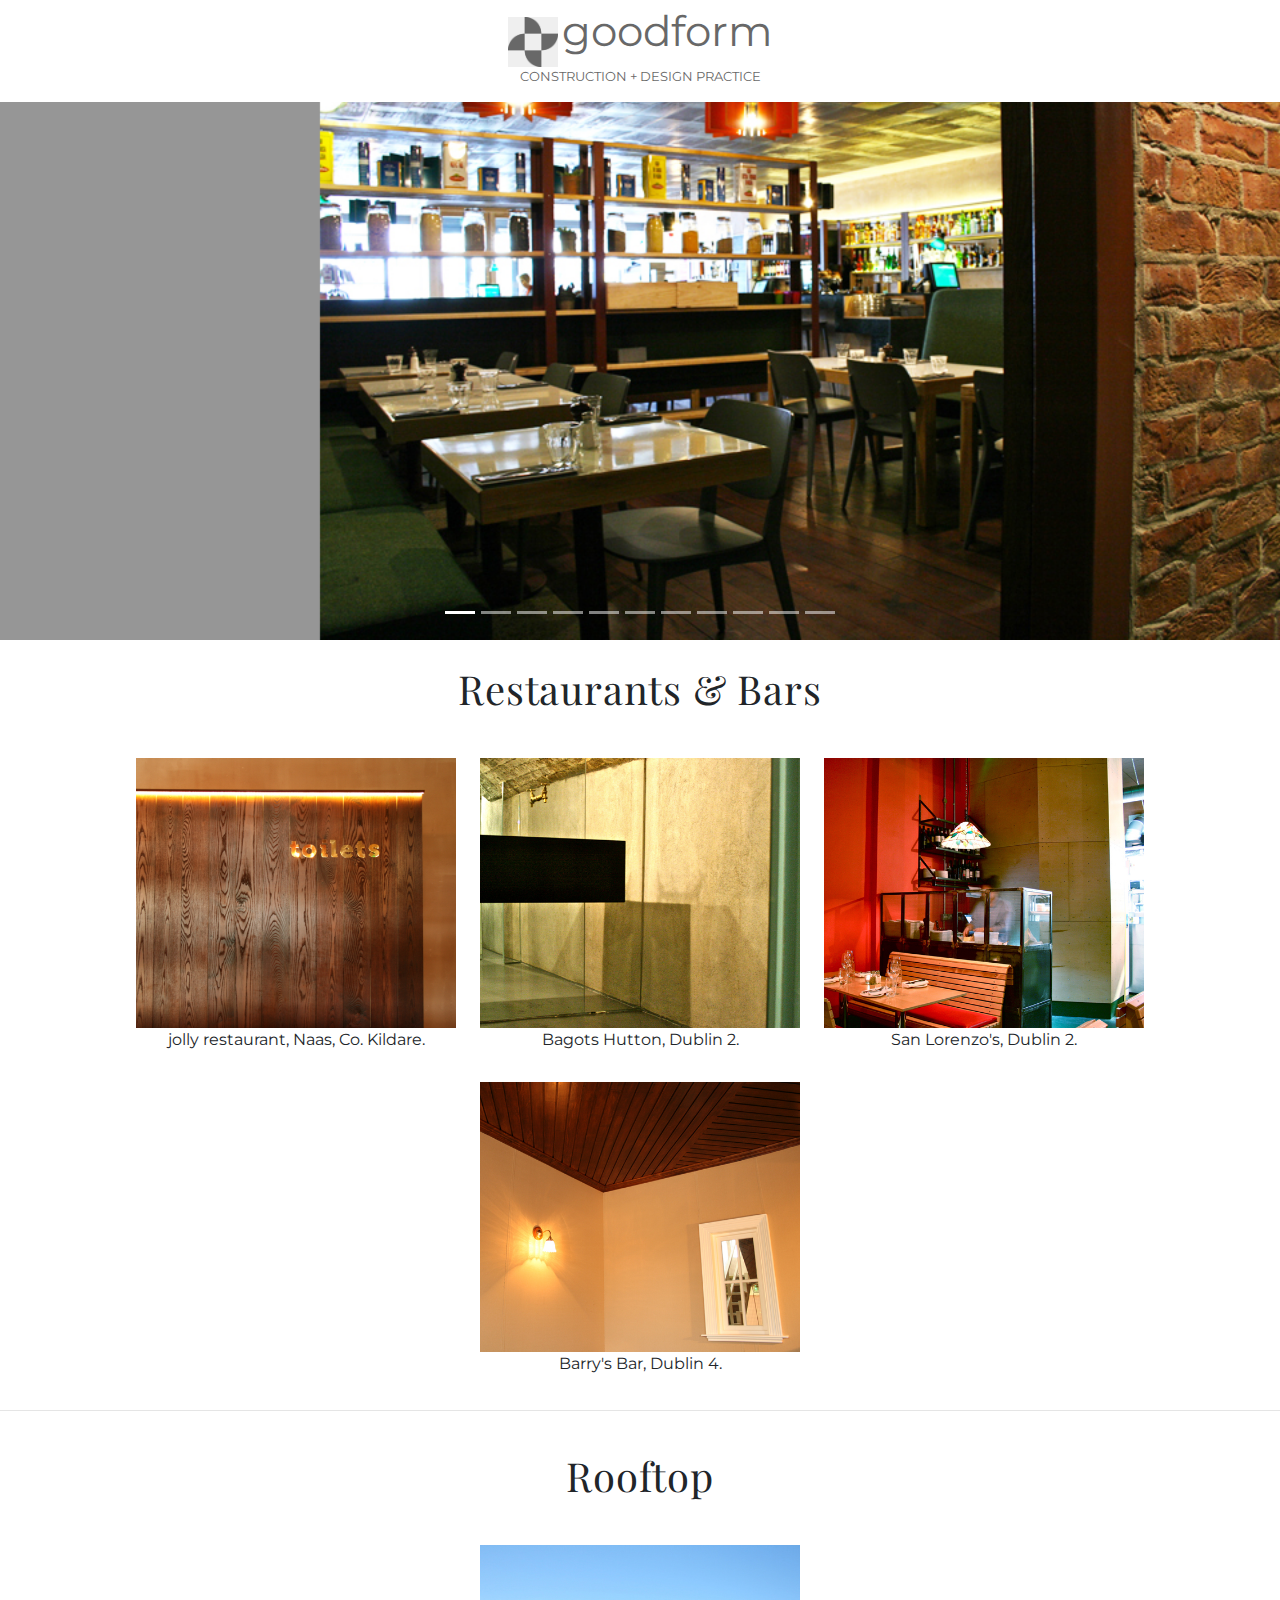
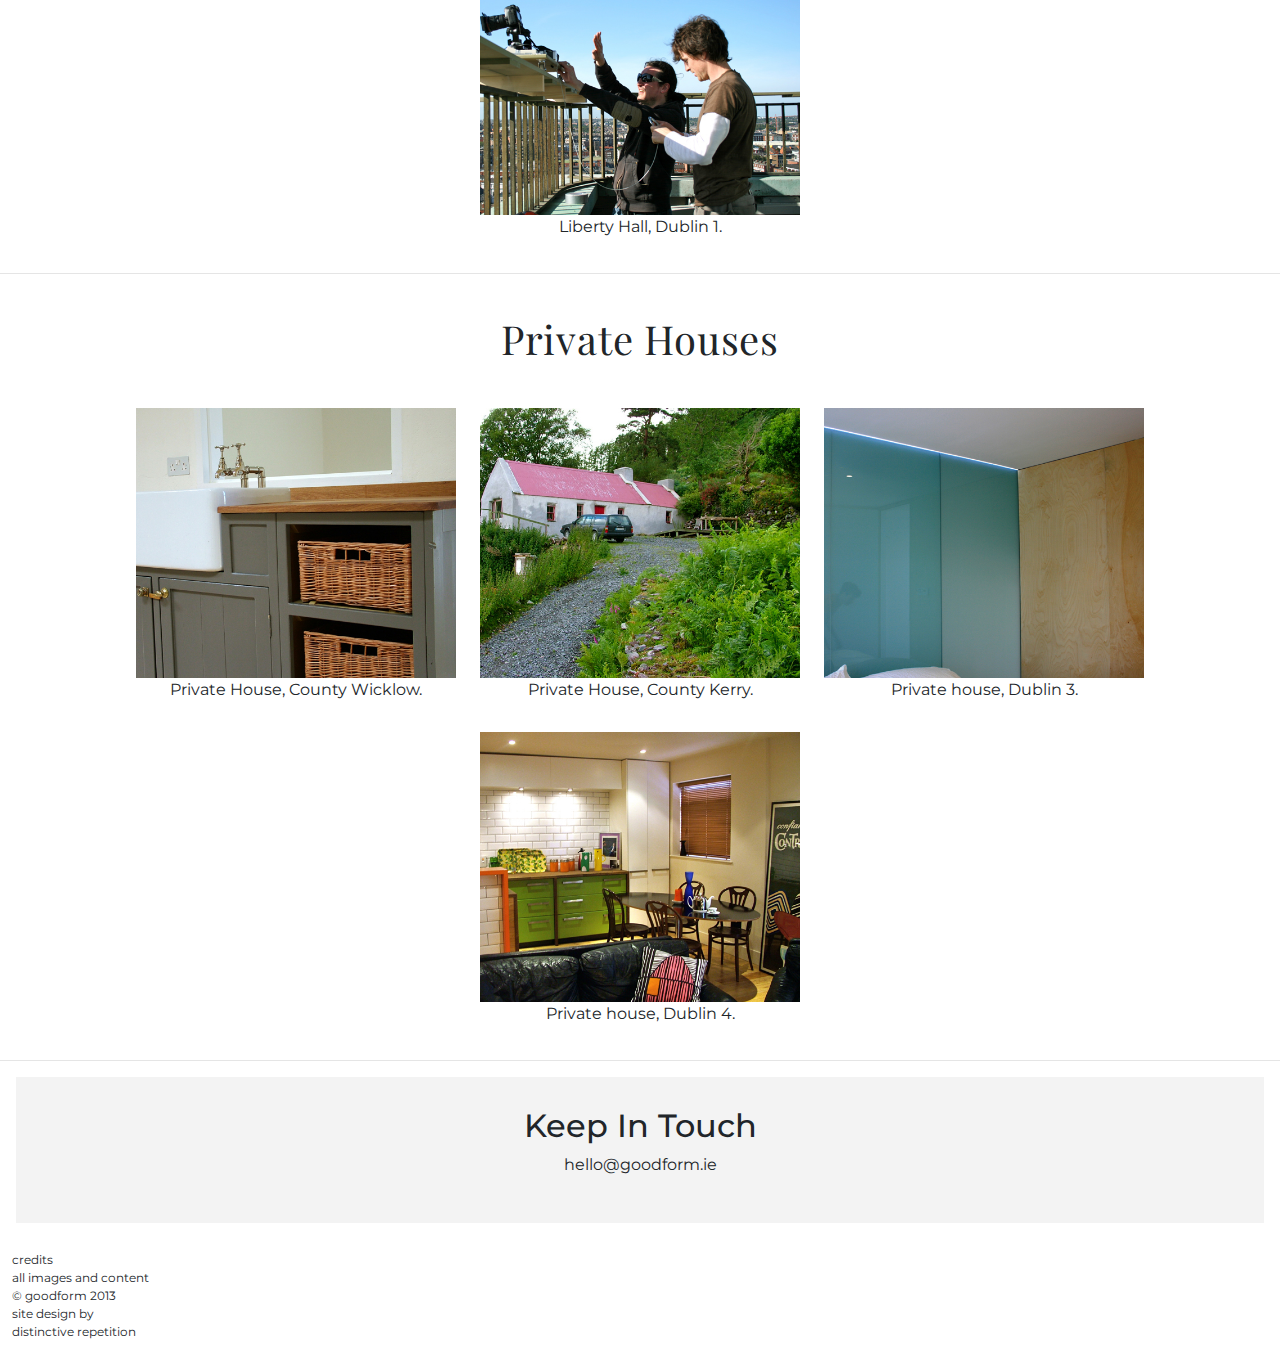
==== index.html @ 1e3d84e3 "first commit" ====
<!DOCTYPE html>
<html lang="en">
<head>
    <meta charset="UTF-8">
    <meta name="viewport" content="width=device-width, initial-scale=1.0">
    <title>GoodForm</title>
    <link rel="stylesheet" href="./css/main.css">
    <link rel="stylesheet" href="https://cdn.jsdelivr.net/npm/bootstrap@4.0.0/dist/css/bootstrap.min.css" integrity="sha384-Gn5384xqQ1aoWXA+058RXPxPg6fy4IWvTNh0E263XmFcJlSAwiGgFAW/dAiS6JXm" crossorigin="anonymous">
    <link rel="preconnect" href="https://fonts.googleapis.com">
<link rel="preconnect" href="https://fonts.gstatic.com" crossorigin>
<link href="https://fonts.googleapis.com/css2?family=Playfair+Display:ital,wght@0,400..900;1,400..900&display=swap" rel="stylesheet">
<link rel="preconnect" href="https://fonts.googleapis.com">
<link rel="preconnect" href="https://fonts.gstatic.com" crossorigin>
<link href="https://fonts.googleapis.com/css2?family=Montserrat:ital,wght@0,100..900;1,100..900&family=Playfair+Display:ital,wght@0,400..900;1,400..900&display=swap" rel="stylesheet">
</head>
<body>
    <section class="head-section">
        <div id="menu" class="menu">
            <div>
                <img class="menu-logo" src="assets/logo.jpeg" alt="">
                <span class="title">goodform</span>
                <p class="subtitle">construction + design practice</p>
            </div>
        </div>

        <div id="carousel-component" class="carousel-component">
            <div id="carouselExampleIndicators" class="carousel slide" data-ride="carousel">
                <ol class="carousel-indicators">
                  <li data-target="#carouselExampleIndicators" data-slide-to="0" class="active"></li>
                  <li data-target="#carouselExampleIndicators" data-slide-to="1"></li>
                  <li data-target="#carouselExampleIndicators" data-slide-to="2"></li>
                  <li data-target="#carouselExampleIndicators" data-slide-to="3"></li>
                  <li data-target="#carouselExampleIndicators" data-slide-to="4"></li>
                  <li data-target="#carouselExampleIndicators" data-slide-to="5"></li>
                  <li data-target="#carouselExampleIndicators" data-slide-to="6"></li>
                  <li data-target="#carouselExampleIndicators" data-slide-to="7"></li>
                  <li data-target="#carouselExampleIndicators" data-slide-to="8"></li>
                  <li data-target="#carouselExampleIndicators" data-slide-to="9"></li>
                  <li data-target="#carouselExampleIndicators" data-slide-to="10"></li>
                </ol>
                <div class="carousel-inner">
                  <div class="carousel-item active" >
                    <img class="d-block w-100" src="./assets/slide1.jpeg" alt="First slide">
                  </div>
                  <div class="carousel-item">
                    <img class="d-block w-100" src="./assets/slide2.jpeg" alt="Second slide">
                  </div>
                  <div class="carousel-item">
                    <img class="d-block w-100" src="./assets/slide3.jpeg" alt="Third slide">
                  </div>
                  <div class="carousel-item">
                    <img class="d-block w-100" src="./assets/slide4.jpeg" alt="Third slide">
                  </div>
                  <div class="carousel-item">
                    <img class="d-block w-100" src="./assets/slide5.jpeg" alt="Third slide">
                  </div>
                  <div class="carousel-item">
                    <img class="d-block w-100" src="./assets/slide6.jpeg" alt="Third slide">
                  </div>
                  <div class="carousel-item">
                    <img class="d-block w-100" src="./assets/slide7.jpeg" alt="Third slide">
                  </div>
                  <div class="carousel-item">
                    <img class="d-block w-100" src="./assets/slide8.jpeg" alt="Third slide">
                  </div>
                  <div class="carousel-item">
                    <img class="d-block w-100" src="./assets/slide9.jpeg" alt="Third slide">
                  </div>
                  <div class="carousel-item">
                    <img class="d-block w-100" src="./assets/slide10.jpeg" alt="Third slide">
                  </div>
                </div>
              </div>
        </div>
    </section>

    <section class="portfolio">
        <div class="portfolio-section">
            <h1 class="sub-section-title">Restaurants & Bars</h1>
            <div class="portfolio-works">
                <div class="portfolio-card" onclick="goToPage('jolly-rest')">
                    <div
                        class="portfolio-image"
                        style="background-image: url(assets/jolly-1.jpeg);"
                        >
                    </div>
                    <p class="portfolio-name"> jolly restaurant, Naas, Co. Kildare.</p>
                </div>

                <div class="portfolio-card" onclick="goToPage('jolly-rest')">
                    <div
                        class="portfolio-image"
                        style="background-image: url(assets/slide5.jpeg);"
                        >
                    </div>
                    <p class="portfolio-name">Bagots Hutton, Dublin 2.</p>
                </div>
                <div class="portfolio-card" onclick="goToPage('jolly-rest')">
                    <div
                        class="portfolio-image"
                        style="background-image: url(assets/slide7.jpeg);"
                        >
                    </div>
                    <p class="portfolio-name"> San Lorenzo's, Dublin 2.</p>
                </div>
                <div class="portfolio-card" onclick="goToPage('jolly-rest')">
                    <div
                        class="portfolio-image"
                        style="background-image: url(assets/slide9.jpeg);"
                        >
                    </div>
                    <p class="portfolio-name"> Barry's Bar, Dublin 4.</p>
                </div>
            </div>
            <hr>
        </div>

        <div class="portfolio-section">
            <h1 class="sub-section-title">Rooftop</h1>
            <div class="portfolio-works">
                <div class="portfolio-card" onclick="goToPage('jolly-rest')">
                    <div
                        class="portfolio-image"
                        style="background-image: url(assets/slide2.jpeg);"
                        >
                    </div>
                    <p class="portfolio-name">Liberty Hall, Dublin 1.</p>
                </div>
            </div>
            <hr>
        </div>

        <div class="portfolio-section">
            <h1 class="sub-section-title">Private Houses</h1>
            <div class="portfolio-works">
                <div class="portfolio-card" onclick="goToPage('jolly-rest')">
                    <div
                        class="portfolio-image"
                        style="background-image: url(assets/slide3.jpeg);"
                        >
                    </div>
                    <p class="portfolio-name">Private House, County Wicklow.</p>
                </div>
                <div class="portfolio-card" onclick="goToPage('jolly-rest')">
                    <div
                        class="portfolio-image"
                        style="background-image: url(assets/slide4.jpeg);"
                        >
                    </div>
                    <p class="portfolio-name">Private House, County Kerry.</p>
                </div>
                <div class="portfolio-card" onclick="goToPage('jolly-rest')">
                    <div
                        class="portfolio-image"
                        style="background-image: url(assets/slide6.jpeg);"
                        >
                    </div>
                    <p class="portfolio-name">Private house, Dublin 3.</p>
                </div>
                <div class="portfolio-card" onclick="goToPage('jolly-rest')">
                    <div
                        class="portfolio-image"
                        style="background-image: url(assets/slide8.jpeg);"
                        >
                    </div>
                    <p class="portfolio-name">Private house, Dublin 4.</p>
                </div>
            </div>
            <hr>
        </div>
      
    </section>
    
    <section class="contact-section">
        <div class="contact-content">
            <h2>Keep In Touch</h2>
            <p>hello@goodform.ie</p>
        </div>
    </section>

    <div class="credits">
        <p>credits</p>
        <p>all images and content</p>
        <p>© goodform 2013</p>
        <p>site design by</p>
        <p>distinctive repetition</p>
    </div>

    <script src="js/main.js"></script>    
    <script src="https://code.jquery.com/jquery-3.2.1.slim.min.js" integrity="sha384-KJ3o2DKtIkvYIK3UENzmM7KCkRr/rE9/Qpg6aAZGJwFDMVNA/GpGFF93hXpG5KkN" crossorigin="anonymous"></script>
    <script src="https://cdn.jsdelivr.net/npm/popper.js@1.12.9/dist/umd/popper.min.js" integrity="sha384-ApNbgh9B+Y1QKtv3Rn7W3mgPxhU9K/ScQsAP7hUibX39j7fakFPskvXusvfa0b4Q" crossorigin="anonymous"></script>
    <script src="https://cdn.jsdelivr.net/npm/bootstrap@4.0.0/dist/js/bootstrap.min.js" integrity="sha384-JZR6Spejh4U02d8jOt6vLEHfe/JQGiRRSQQxSfFWpi1MquVdAyjUar5+76PVCmYl" crossorigin="anonymous"></script>
</body>
</html>
---- css/main.css ----
/* Define --main-bg-color here */
:root {
    --menu-font: "Montserrat", sans-serif;;
    --main-color: #686868;
    --body-color: #212326;
    --sections-font: "Playfair Display", serif;
    --main-background: #f3f3f3;
  }

body {
    color: var(--body-color);
}

.head-section {
    position: relative;
}
.menu {
    font-family: var(--menu-font);
    text-align: center;
    position: absolute;
    z-index: 2;
    top: 0;
    left: 0;
    right: 0;
    transition: 0.3s;
    color: white;
    .menu-logo {
        height: 50px;
    }
    .title {
        font-size: 42px;
    }
    .subtitle {
        font-weight: 400;
        font-size: 13px;
        text-transform: uppercase;
    }
    &:hover {
        background-color: white;
        color: var(--main-color);
    }
}

.carousel-component {
    position: relative;
}

.sub-section-title {
    text-align: center;
    line-height: 1.2;
    letter-spacing: .02em;
    text-transform: capitalize;
    font-weight: lighter;
    padding: 25px 0;
}

.portfolio {
    font-family: var(--sections-font);
    text-align: center;
    align-items: center;
    .portfolio-works {
        display: flex;
        justify-content: center;
        flex-wrap: wrap;
    }
    .portfolio-card {
        font-family: var(--menu-font);
        cursor: pointer;
        margin: 12px;
        width: 25%;
        height: 300px;
        .portfolio-image {
            background-repeat: no-repeat;
            background-size: cover;
            width: 100%;
            height: 90%;
            background-position: right;
        }
    }
}

.contact-content {
    background-color: var(--main-background);
    font-family: var(--menu-font);
    text-align: center;
    padding: 30px 0;
    margin: 16px;
}

.credits {
    font-size: 12px;
    padding: 12px;
    p {
        margin: 0;
        font-family: var(--menu-font);
    }
}
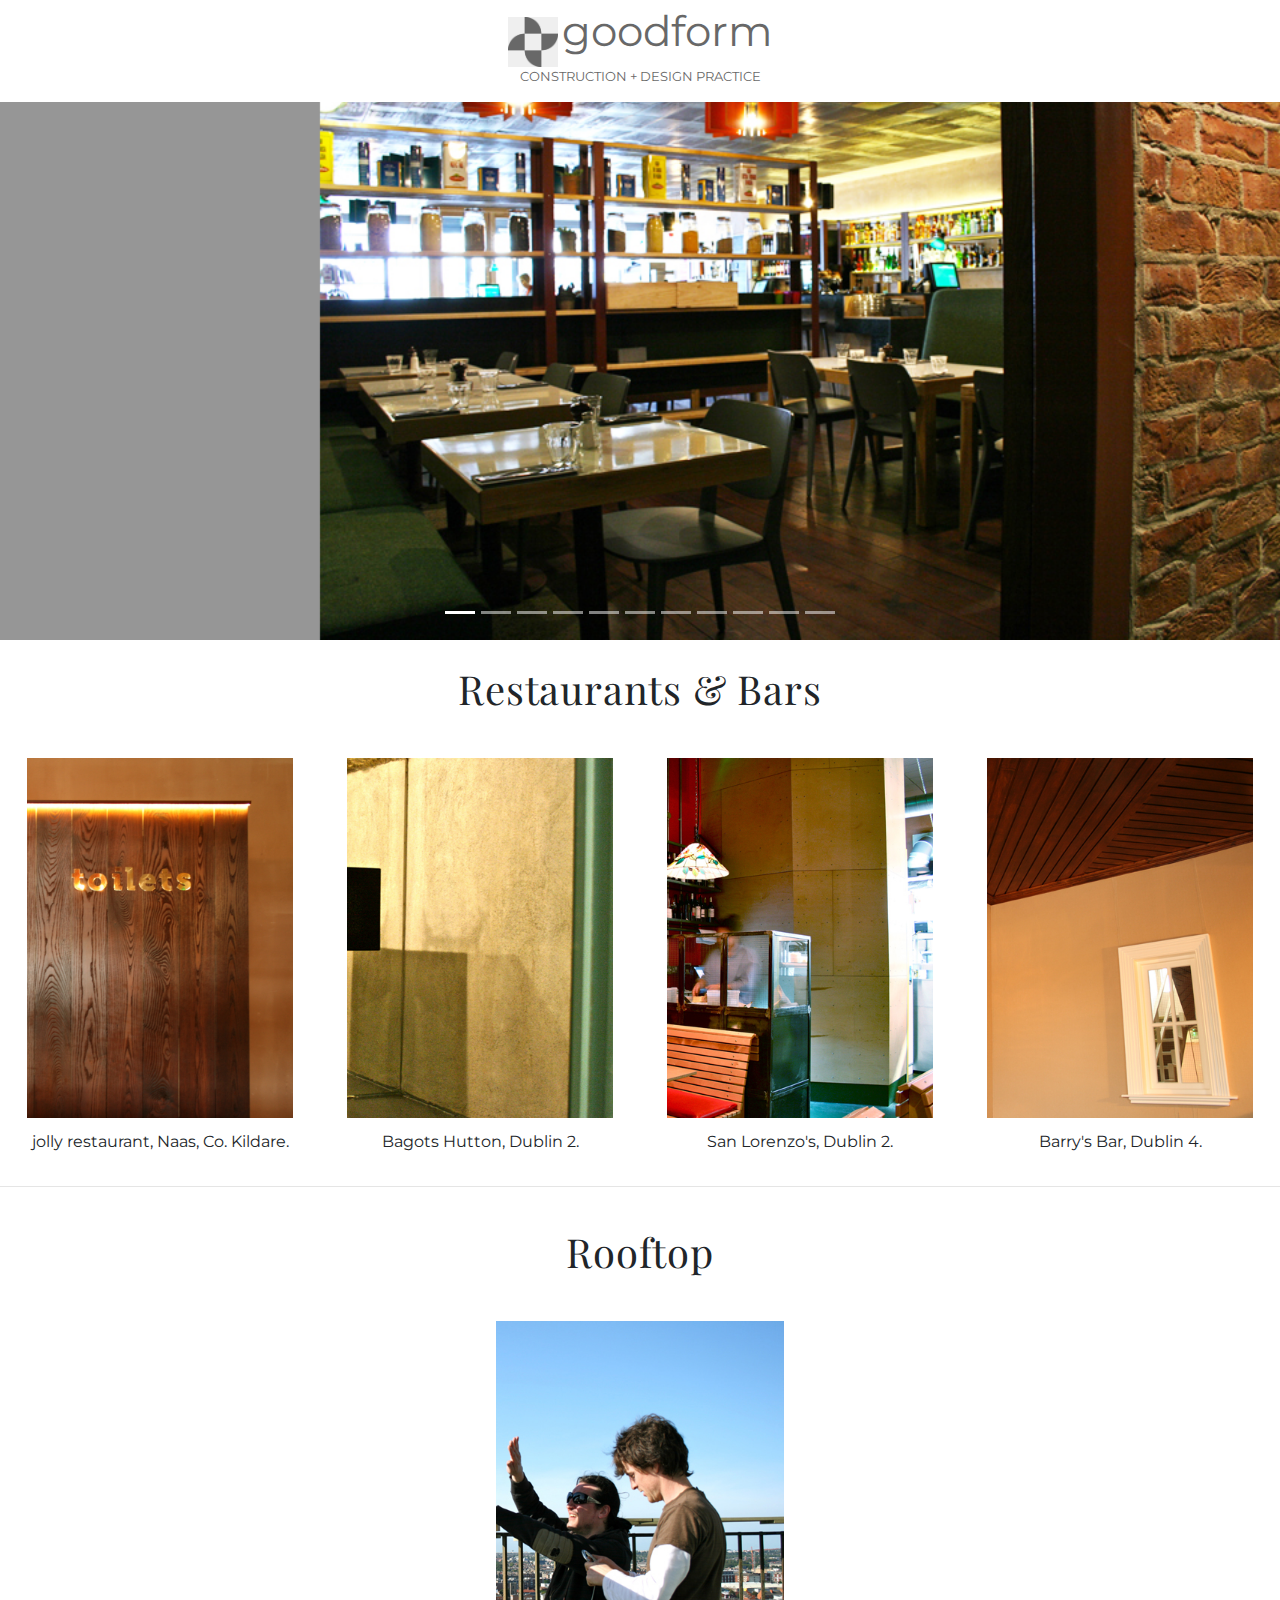
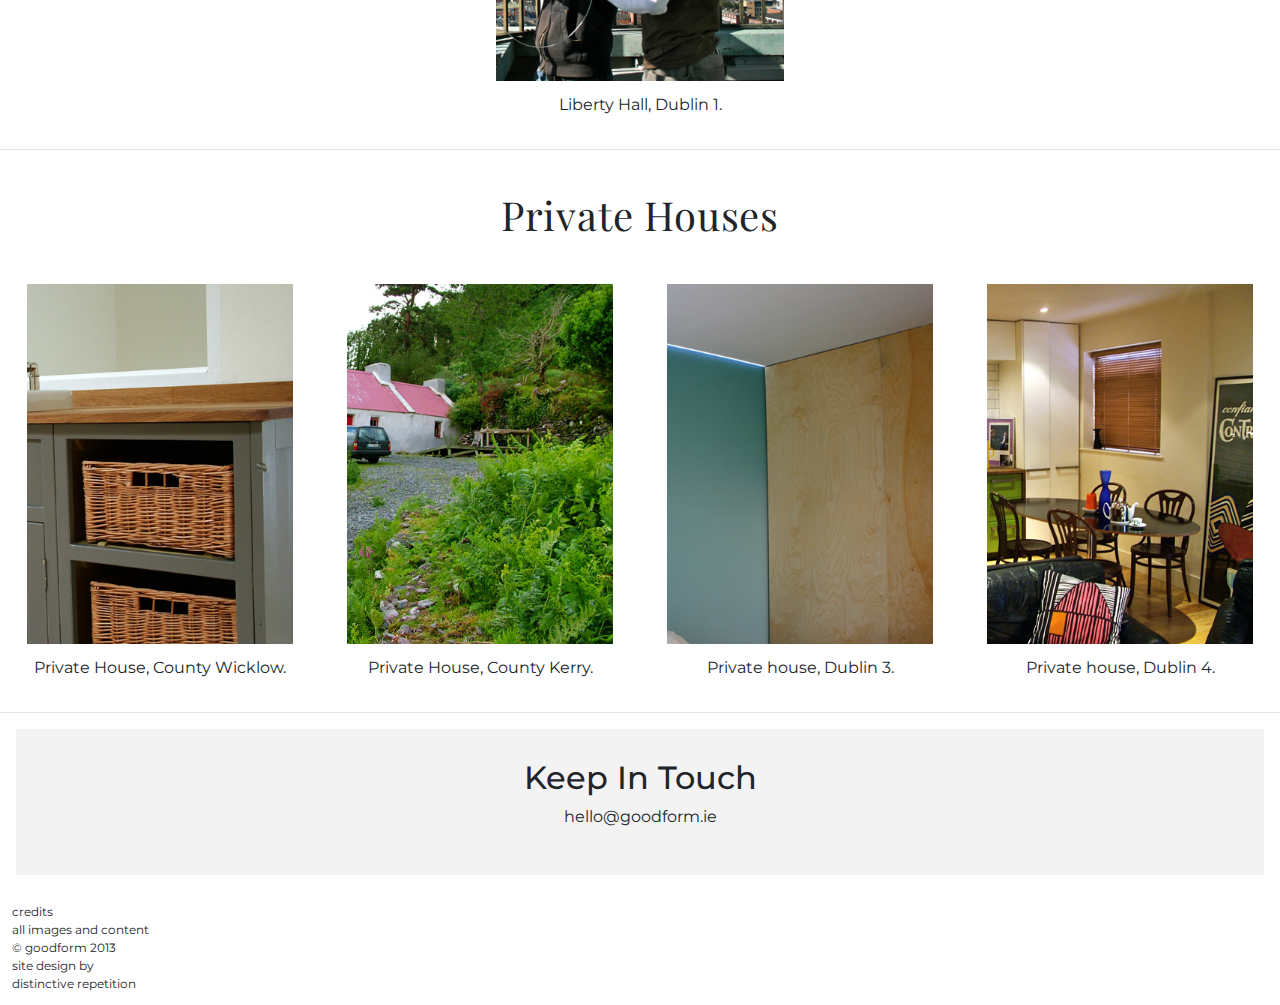
==== commit e610a6fa: "template page" ====
--- a/index.html
+++ b/index.html
@@ -86,7 +86,6 @@
                     </div>
                     <p class="portfolio-name"> jolly restaurant, Naas, Co. Kildare.</p>
                 </div>
-
                 <div class="portfolio-card" onclick="goToPage('jolly-rest')">
                     <div
                         class="portfolio-image"
@@ -117,7 +116,7 @@
 
         <div class="portfolio-section">
             <h1 class="sub-section-title">Rooftop</h1>
-            <div class="portfolio-works">
+            <div class="portfolio-works one-subsection">
                 <div class="portfolio-card" onclick="goToPage('jolly-rest')">
                     <div
                         class="portfolio-image"
--- a/css/main.css
+++ b/css/main.css
@@ -24,6 +24,7 @@
     right: 0;
     transition: 0.3s;
     color: white;
+    cursor: pointer;
     .menu-logo {
         height: 50px;
     }
@@ -59,22 +60,31 @@
     text-align: center;
     align-items: center;
     .portfolio-works {
-        display: flex;
+        display: grid;
         justify-content: center;
-        flex-wrap: wrap;
+        grid-template-columns: repeat(4, 1fr);
     }
     .portfolio-card {
         font-family: var(--menu-font);
         cursor: pointer;
         margin: 12px;
-        width: 25%;
-        height: 300px;
+        max-width: 100%;
+        height: 400px;
         .portfolio-image {
             background-repeat: no-repeat;
             background-size: cover;
-            width: 100%;
+            width: 90%;
             height: 90%;
             background-position: right;
+            margin: auto auto 12px auto;
+        }
+    }
+    .portfolio-works.one-subsection {
+        display: flex;
+        justify-content: center;
+
+        .portfolio-card {
+            width: 25%;
         }
     }
 }
@@ -94,4 +104,40 @@
         margin: 0;
         font-family: var(--menu-font);
     }
+}
+
+
+.template-main-image {
+    width: 100%;
+    min-height: 600px;
+    background-size: cover;
+    background-repeat: no-repeat;
+    display: flex;
+    flex-direction: column;
+    justify-content: end;
+    align-items: center;
+    color: white;
+    font-family: var(--sections-font);
+    padding: 56px 0;
+    .title {
+        font-size: 48px;
+        line-height: 26px;
+        margin-bottom: 12px;
+    }
+
+    .subtitle {
+        font-size: 12px;
+        line-height: 4px;
+        letter-spacing: 1.8px;
+        text-transform: uppercase;
+    }
+}
+
+.template-content {
+    font-family: var(--menu-font);
+    .description {
+        margin: 32px auto;
+        max-width: 600px;
+        color: var(--body-color);
+    }
 }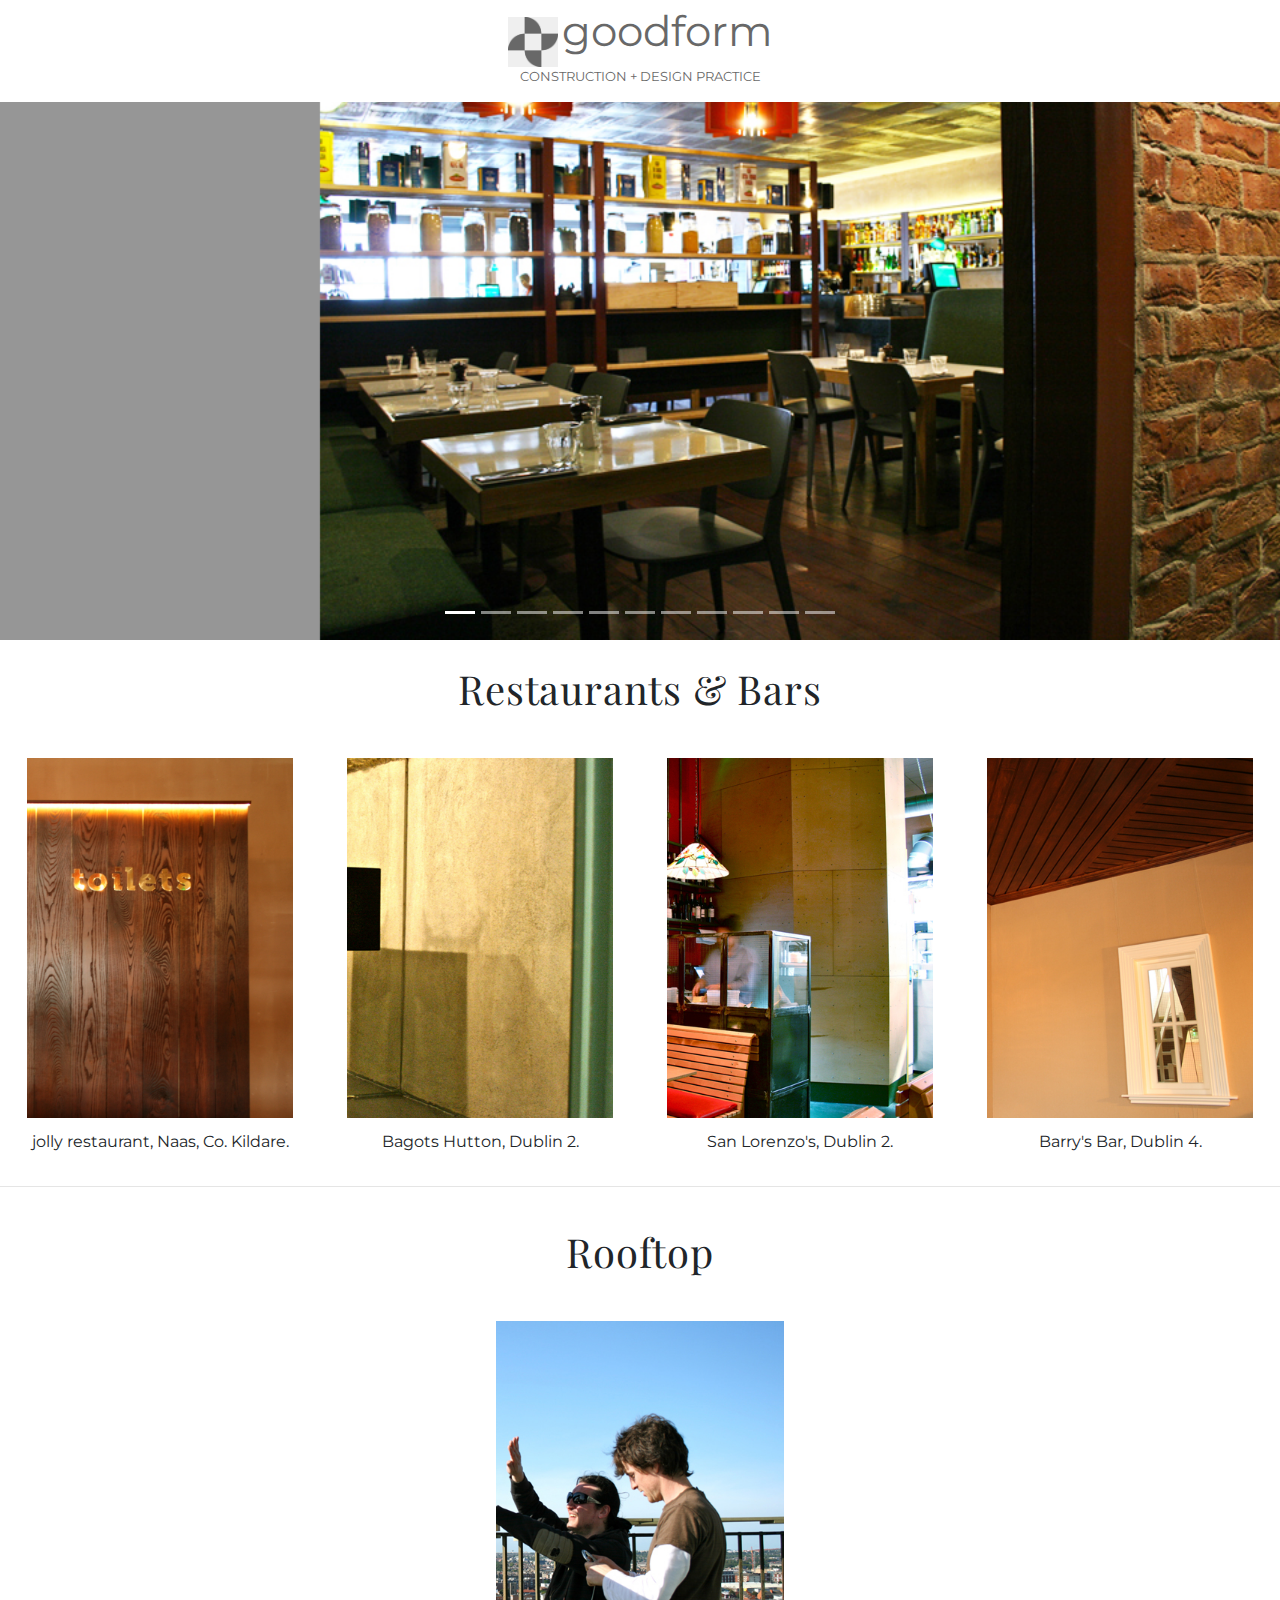
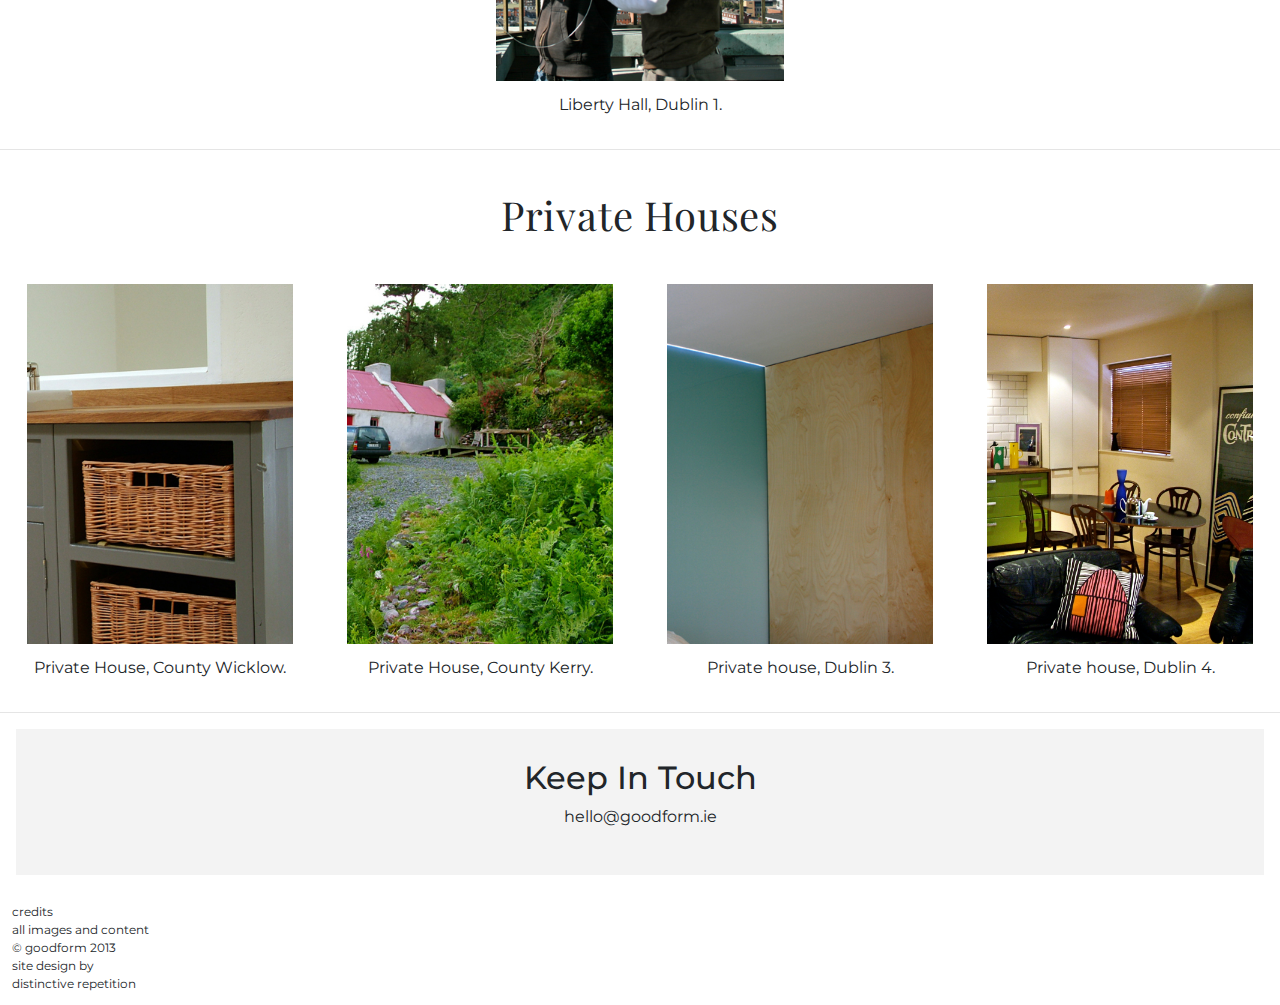
==== commit 75a96d30: "templates desktop" ====
--- a/index.html
+++ b/index.html
@@ -61,7 +61,7 @@
                     <img class="d-block w-100" src="./assets/slide7.jpeg" alt="Third slide">
                   </div>
                   <div class="carousel-item">
-                    <img class="d-block w-100" src="./assets/slide8.jpeg" alt="Third slide">
+                    <img class="d-block w-100" src="assets/dublin4-3.JPG" alt="Third slide">
                   </div>
                   <div class="carousel-item">
                     <img class="d-block w-100" src="./assets/slide9.jpeg" alt="Third slide">
@@ -86,7 +86,7 @@
                     </div>
                     <p class="portfolio-name"> jolly restaurant, Naas, Co. Kildare.</p>
                 </div>
-                <div class="portfolio-card" onclick="goToPage('jolly-rest')">
+                <div class="portfolio-card" onclick="goToPage('bagots')">
                     <div
                         class="portfolio-image"
                         style="background-image: url(assets/slide5.jpeg);"
@@ -94,7 +94,7 @@
                     </div>
                     <p class="portfolio-name">Bagots Hutton, Dublin 2.</p>
                 </div>
-                <div class="portfolio-card" onclick="goToPage('jolly-rest')">
+                <div class="portfolio-card" onclick="goToPage('san-lorenzo')">
                     <div
                         class="portfolio-image"
                         style="background-image: url(assets/slide7.jpeg);"
@@ -102,7 +102,7 @@
                     </div>
                     <p class="portfolio-name"> San Lorenzo's, Dublin 2.</p>
                 </div>
-                <div class="portfolio-card" onclick="goToPage('jolly-rest')">
+                <div class="portfolio-card" onclick="goToPage('barry-bar')">
                     <div
                         class="portfolio-image"
                         style="background-image: url(assets/slide9.jpeg);"
@@ -117,7 +117,7 @@
         <div class="portfolio-section">
             <h1 class="sub-section-title">Rooftop</h1>
             <div class="portfolio-works one-subsection">
-                <div class="portfolio-card" onclick="goToPage('jolly-rest')">
+                <div class="portfolio-card" onclick="goToPage('liberty-hall')">
                     <div
                         class="portfolio-image"
                         style="background-image: url(assets/slide2.jpeg);"
@@ -132,7 +132,7 @@
         <div class="portfolio-section">
             <h1 class="sub-section-title">Private Houses</h1>
             <div class="portfolio-works">
-                <div class="portfolio-card" onclick="goToPage('jolly-rest')">
+                <div class="portfolio-card" onclick="goToPage('country-w')">
                     <div
                         class="portfolio-image"
                         style="background-image: url(assets/slide3.jpeg);"
@@ -140,7 +140,7 @@
                     </div>
                     <p class="portfolio-name">Private House, County Wicklow.</p>
                 </div>
-                <div class="portfolio-card" onclick="goToPage('jolly-rest')">
+                <div class="portfolio-card" onclick="goToPage('country-k')">
                     <div
                         class="portfolio-image"
                         style="background-image: url(assets/slide4.jpeg);"
@@ -148,7 +148,7 @@
                     </div>
                     <p class="portfolio-name">Private House, County Kerry.</p>
                 </div>
-                <div class="portfolio-card" onclick="goToPage('jolly-rest')">
+                <div class="portfolio-card" onclick="goToPage('dublin3')">
                     <div
                         class="portfolio-image"
                         style="background-image: url(assets/slide6.jpeg);"
@@ -156,10 +156,10 @@
                     </div>
                     <p class="portfolio-name">Private house, Dublin 3.</p>
                 </div>
-                <div class="portfolio-card" onclick="goToPage('jolly-rest')">
+                <div class="portfolio-card" onclick="goToPage('dublin4')">
                     <div
                         class="portfolio-image"
-                        style="background-image: url(assets/slide8.jpeg);"
+                        style="background-image: url(assets/dublin4-3.JPG);"
                         >
                     </div>
                     <p class="portfolio-name">Private house, Dublin 4.</p>
--- a/css/main.css
+++ b/css/main.css
@@ -77,6 +77,12 @@
             height: 90%;
             background-position: right;
             margin: auto auto 12px auto;
+            transition: transform .2s;
+        }
+        .portfolio-image:hover {
+            -ms-transform: scale(1.01); /* IE 9 */
+            -webkit-transform: scale(1.01); /* Safari 3-8 */
+            transform: scale(1.03);
         }
     }
     .portfolio-works.one-subsection {
@@ -110,7 +116,8 @@
 .template-main-image {
     width: 100%;
     min-height: 600px;
-    background-size: cover;
+    background-size: 80%;
+    background-position: center;
     background-repeat: no-repeat;
     display: flex;
     flex-direction: column;
@@ -140,4 +147,31 @@
         max-width: 600px;
         color: var(--body-color);
     }
+}
+
+.template-gallery {
+    display: grid;
+    justify-content: center;
+    grid-template-columns: repeat(3, 1fr);
+    .gallery-img {
+        width: 90%;
+        height: 400px;
+        margin: 8px auto;
+        img {
+            max-width: 100%;
+            height: 100%;
+            transition: transform .2s;
+        }
+        img:hover {
+            -ms-transform: scale(1.01); /* IE 9 */
+            -webkit-transform: scale(1.01); /* Safari 3-8 */
+            transform: scale(1.03);
+        }
+    }
+
+    .back-img {
+        background-position: center;
+        background-size: auto;
+        background-repeat: no-repeat;
+    }
 }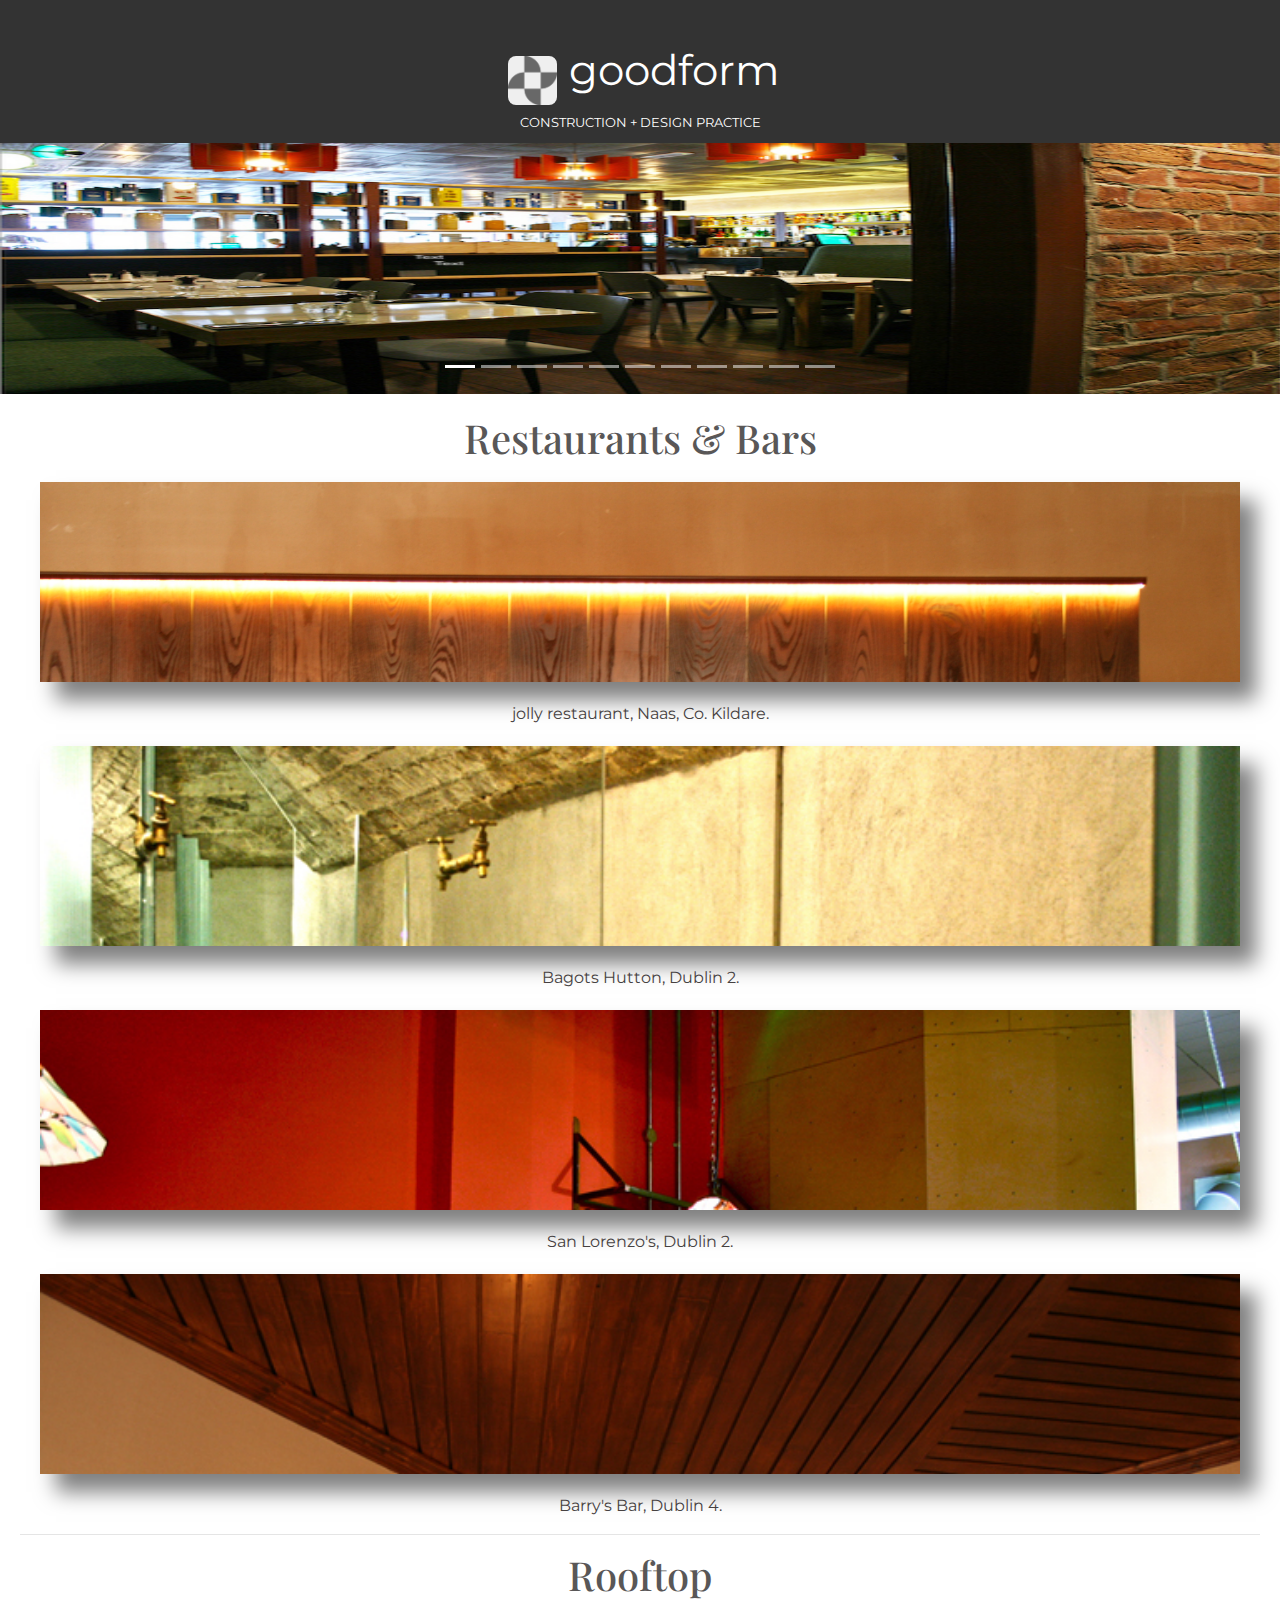
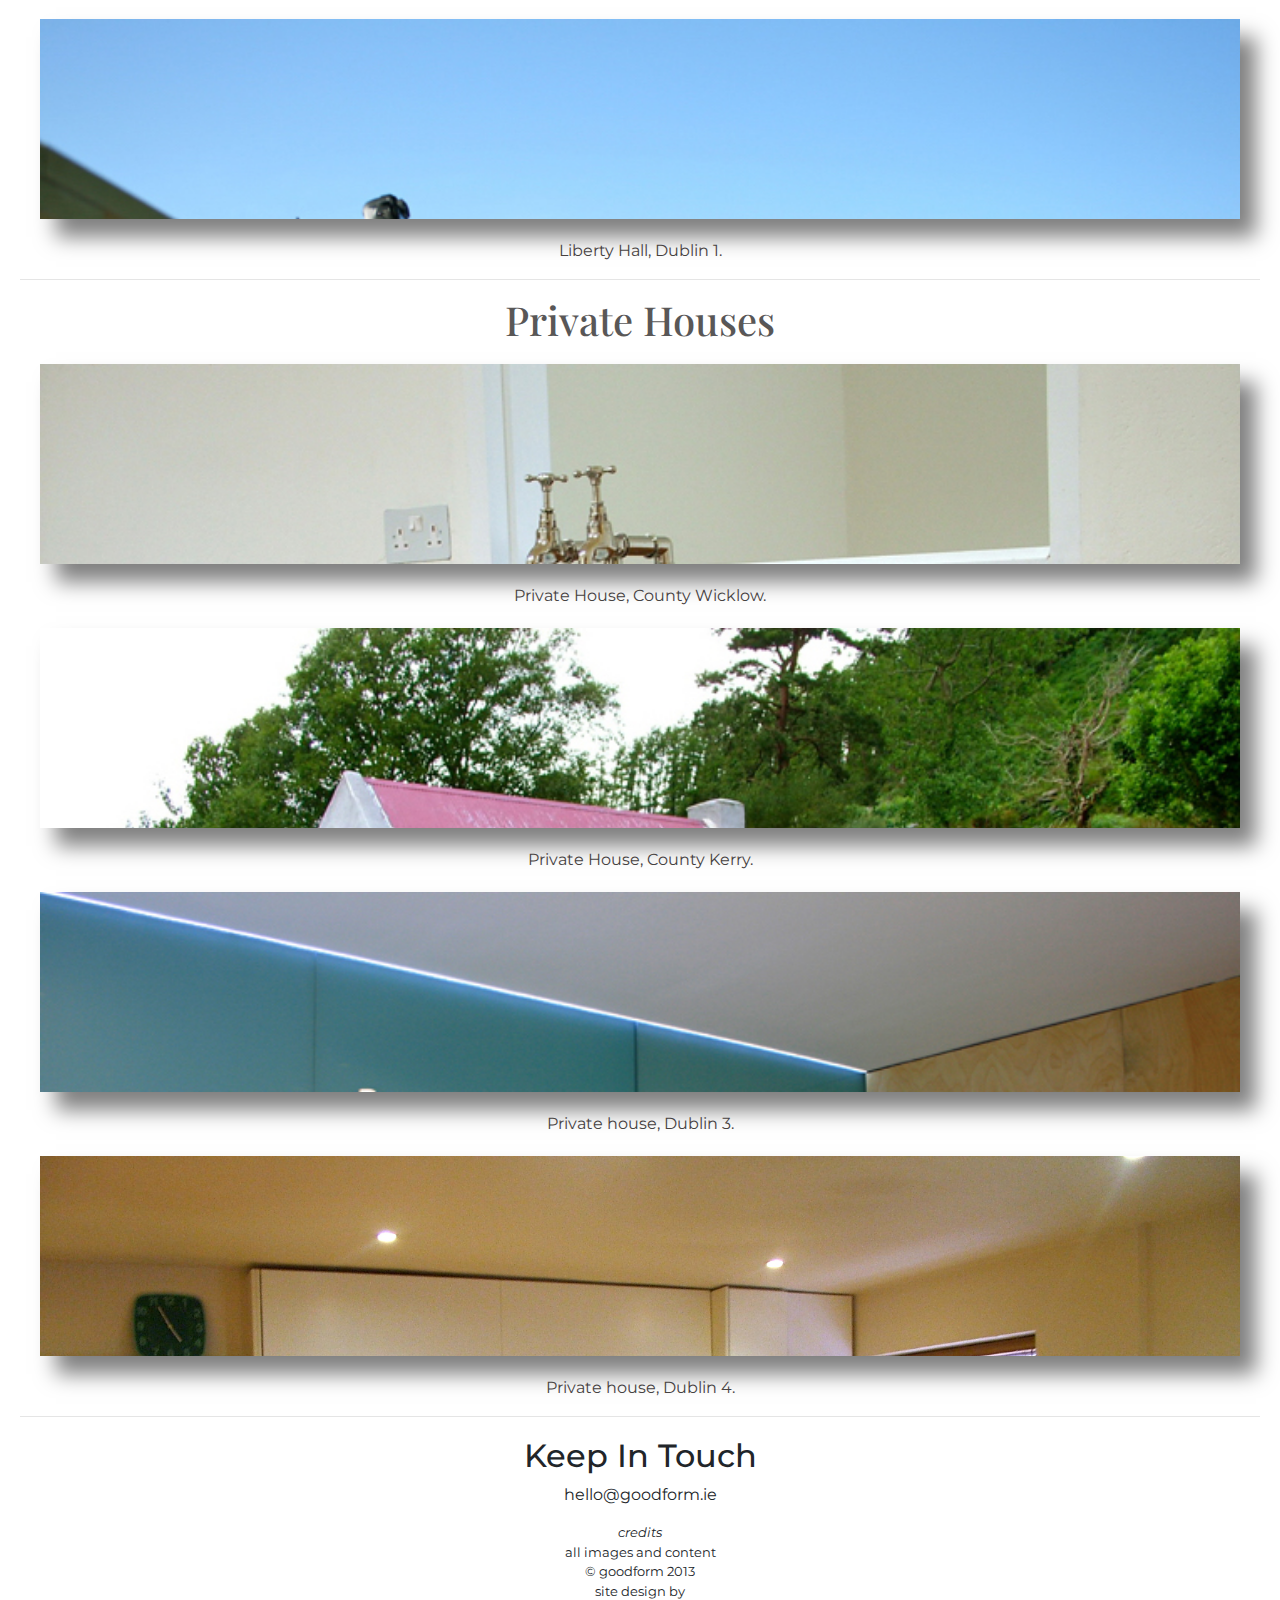
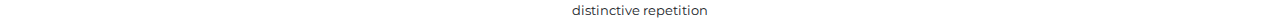
==== commit 9145e988: "first mobile design" ====
--- a/index.html
+++ b/index.html
@@ -16,7 +16,7 @@
 <body>
     <section class="head-section">
         <div id="menu" class="menu">
-            <div>
+            <div class="brand">
                 <img class="menu-logo" src="assets/logo.jpeg" alt="">
                 <span class="title">goodform</span>
                 <p class="subtitle">construction + design practice</p>
@@ -184,7 +184,6 @@
         <p>site design by</p>
         <p>distinctive repetition</p>
     </div>
-
     <script src="js/main.js"></script>    
     <script src="https://code.jquery.com/jquery-3.2.1.slim.min.js" integrity="sha384-KJ3o2DKtIkvYIK3UENzmM7KCkRr/rE9/Qpg6aAZGJwFDMVNA/GpGFF93hXpG5KkN" crossorigin="anonymous"></script>
     <script src="https://cdn.jsdelivr.net/npm/popper.js@1.12.9/dist/umd/popper.min.js" integrity="sha384-ApNbgh9B+Y1QKtv3Rn7W3mgPxhU9K/ScQsAP7hUibX39j7fakFPskvXusvfa0b4Q" crossorigin="anonymous"></script>
--- a/css/main.css
+++ b/css/main.css
@@ -1,177 +1,173 @@
-/* Define --main-bg-color here */
-:root {
-    --menu-font: "Montserrat", sans-serif;;
-    --main-color: #686868;
-    --body-color: #212326;
-    --sections-font: "Playfair Display", serif;
-    --main-background: #f3f3f3;
-  }
-
-body {
-    color: var(--body-color);
+* {
+    margin: 0;
+    padding: 0;
+    box-sizing: border-box;
+    font-family: "Montserrat", sans-serif;
 }
 
-.head-section {
-    position: relative;
+.brand img{
+    height: 49px;
 }
-.menu {
-    font-family: var(--menu-font);
+.brand{
     text-align: center;
-    position: absolute;
-    z-index: 2;
+    color: white;
+    font-size: 16px;
+    background-color: #333;
+    overflow: hidden;
+    position: fixed;
     top: 0;
-    left: 0;
-    right: 0;
-    transition: 0.3s;
-    color: white;
-    cursor: pointer;
-    .menu-logo {
-        height: 50px;
-    }
-    .title {
-        font-size: 42px;
-    }
-    .subtitle {
-        font-weight: 400;
-        font-size: 13px;
-        text-transform: uppercase;
-    }
-    &:hover {
-        background-color: white;
-        color: var(--main-color);
-    }
+    width: 100%;
+    z-index: 1000;
+    padding-top: 39px;
+    padding-bottom: 10px;
+    transition: background-color 0.3s ease;
+    cursor:pointer;
+}
+.brand.transparent {
+    background-color: rgba(51, 51, 51, 0.5); /* Color semitransparente al hacer scroll */
+}
+.brand p{
+    margin:0px;
 }
 
 .carousel-component {
-    position: relative;
+    padding-top: 122px; /* Espacio para que el contenido no quede oculto detrás de la barra de navegación */
+    
 }
 
-.sub-section-title {
-    text-align: center;
-    line-height: 1.2;
-    letter-spacing: .02em;
-    text-transform: capitalize;
-    font-weight: lighter;
-    padding: 25px 0;
+.carousel-inner img{
+    height: 272px;
 }
 
-.portfolio {
-    font-family: var(--sections-font);
+.portfolio{
+    margin: 20px;
     text-align: center;
-    align-items: center;
-    .portfolio-works {
-        display: grid;
-        justify-content: center;
-        grid-template-columns: repeat(4, 1fr);
-    }
-    .portfolio-card {
-        font-family: var(--menu-font);
-        cursor: pointer;
-        margin: 12px;
-        max-width: 100%;
-        height: 400px;
-        .portfolio-image {
-            background-repeat: no-repeat;
-            background-size: cover;
-            width: 90%;
-            height: 90%;
-            background-position: right;
-            margin: auto auto 12px auto;
-            transition: transform .2s;
-        }
-        .portfolio-image:hover {
-            -ms-transform: scale(1.01); /* IE 9 */
-            -webkit-transform: scale(1.01); /* Safari 3-8 */
-            transform: scale(1.03);
-        }
-    }
-    .portfolio-works.one-subsection {
-        display: flex;
-        justify-content: center;
-
-        .portfolio-card {
-            width: 25%;
-        }
-    }
 }
 
-.contact-content {
-    background-color: var(--main-background);
-    font-family: var(--menu-font);
-    text-align: center;
-    padding: 30px 0;
-    margin: 16px;
+.portfolio-image{
+    height: 200px;
+    background-size: cover;
+    margin: 20px;
+    box-shadow: 16px 18px 20px rgba(0, 0, 0, 0.5);
+    cursor: pointer;
+}
+.portfolio-name{
+    color: #464141;
+    cursor: pointer;
 }
 
-.credits {
-    font-size: 12px;
-    padding: 12px;
-    p {
-        margin: 0;
-        font-family: var(--menu-font);
-    }
+.template-main-image{
+    height: 200px;
+    background-size: cover;
+    margin: 0px;
+    top: 143px;
+    color: white;
+    text-align: center;
+    position:relative;
+} 
+
+.template-main-image-liberty {
+    background: linear-gradient(rgba(0, 0, 0, 0.5), rgba(0, 0, 0, 0.5)),url(../assets/slide2.jpeg) no-repeat center center/cover;
+}
+.template-main-image-jolly {
+    background: linear-gradient(rgba(0, 0, 0, 0.5), rgba(0, 0, 0, 0.5)),url(../assets/jolly-1.jpeg) no-repeat center center/cover;
+}
+.template-main-image-bagots {
+    background: linear-gradient(rgba(0, 0, 0, 0.5), rgba(0, 0, 0, 0.5)),url(../assets/bagots-1.jpeg) no-repeat center center/cover;
+}
+.template-main-image-san-lorenzo {
+    background: linear-gradient(rgba(0, 0, 0, 0.5), rgba(0, 0, 0, 0.5)),url(../assets/san-lorenzo2.JPG) no-repeat center center/cover;
+}
+.template-main-image-barry-bar {
+    background: linear-gradient(rgba(0, 0, 0, 0.5), rgba(0, 0, 0, 0.5)),url(../assets/barry1.JPG) no-repeat center center/cover;
+}
+.template-main-image-country-w{
+    background: linear-gradient(rgba(0, 0, 0, 0.5), rgba(0, 0, 0, 0.5)),url(../assets/slide3.jpeg) no-repeat center center/cover;
+}
+.template-main-image-country-k{
+    background: linear-gradient(rgba(0, 0, 0, 0.5), rgba(0, 0, 0, 0.5)),url(../assets/slide4.jpeg) no-repeat center center/cover;
+}
+.template-main-image-d3{
+    background: linear-gradient(rgba(0, 0, 0, 0.5), rgba(0, 0, 0, 0.5)),url(../assets/slide6.jpeg) no-repeat center center/cover;
+}
+.template-main-image-d4{
+    background: linear-gradient(rgba(0, 0, 0, 0.5), rgba(0, 0, 0, 0.5)),url(../assets/dublin4-3.JPG) no-repeat center center/cover;
 }
 
-
-.template-main-image {
-    width: 100%;
-    min-height: 600px;
-    background-size: 80%;
-    background-position: center;
-    background-repeat: no-repeat;
-    display: flex;
-    flex-direction: column;
-    justify-content: end;
-    align-items: center;
-    color: white;
-    font-family: var(--sections-font);
-    padding: 56px 0;
-    .title {
-        font-size: 48px;
-        line-height: 26px;
-        margin-bottom: 12px;
-    }
-
-    .subtitle {
-        font-size: 12px;
-        line-height: 4px;
-        letter-spacing: 1.8px;
-        text-transform: uppercase;
-    }
+.template-main-image p{
+    margin:0;
+}
+.padding_top_34{
+    padding-top: 34%;
+}
+.padding_top_31{
+    padding-top: 31%;
 }
 
-.template-content {
-    font-family: var(--menu-font);
-    .description {
-        margin: 32px auto;
-        max-width: 600px;
-        color: var(--body-color);
-    }
+.title{
+    font-size: 42px;
+}
+.title_section{
+
+    margin-top: 10px!important;
+    font-size: 19px;
+
 }
 
-.template-gallery {
-    display: grid;
-    justify-content: center;
-    grid-template-columns: repeat(3, 1fr);
-    .gallery-img {
-        width: 90%;
-        height: 400px;
-        margin: 8px auto;
-        img {
-            max-width: 100%;
-            height: 100%;
-            transition: transform .2s;
-        }
-        img:hover {
-            -ms-transform: scale(1.01); /* IE 9 */
-            -webkit-transform: scale(1.01); /* Safari 3-8 */
-            transform: scale(1.03);
-        }
-    }
+.template-content{
+    position: absolute;
+    top:336px;
+}
 
-    .back-img {
-        background-position: center;
-        background-size: auto;
-        background-repeat: no-repeat;
-    }
-}+.gallery-img{
+    display: flex;
+    justify-content: center; /* Centra horizontalmente */
+    align-items: center; /* Centra verticalmente */
+    height: 251px; /* Altura del contenedor: 100% del viewport */
+    padding: 15px;
+}
+
+.gallery-img img{
+    max-width: 100%; /* Asegura que la imagen no sea más ancha que el contenedor */
+    height: 220px;
+    box-shadow: 16px 18px 20px rgba(0, 0, 0, 0.5);
+    width: 100%;
+}
+.subtitle{
+    font-weight: 400;
+    font-size: 13px;
+    text-transform: uppercase;
+}
+.sub-section-title{
+    font-family: "Playfair Display", serif;
+    color:#595757;
+}
+.contact-section{
+    text-align: center;
+}
+.credits{
+    text-align: center;
+    font-size: 13px;
+}
+.credits p{
+    margin:0;
+}
+.credits :nth-child(1){
+    font-style: italic;
+}
+
+.subtitle_section{
+    font-size: 11px;
+}
+.description{
+    padding: 15px;
+    text-align: center;
+    font-size: 14px;
+    font-style: italic;
+    margin-top: 20px;
+}
+
+.menu-logo{
+    border-radius: 8px;
+    margin: 8px;
+}
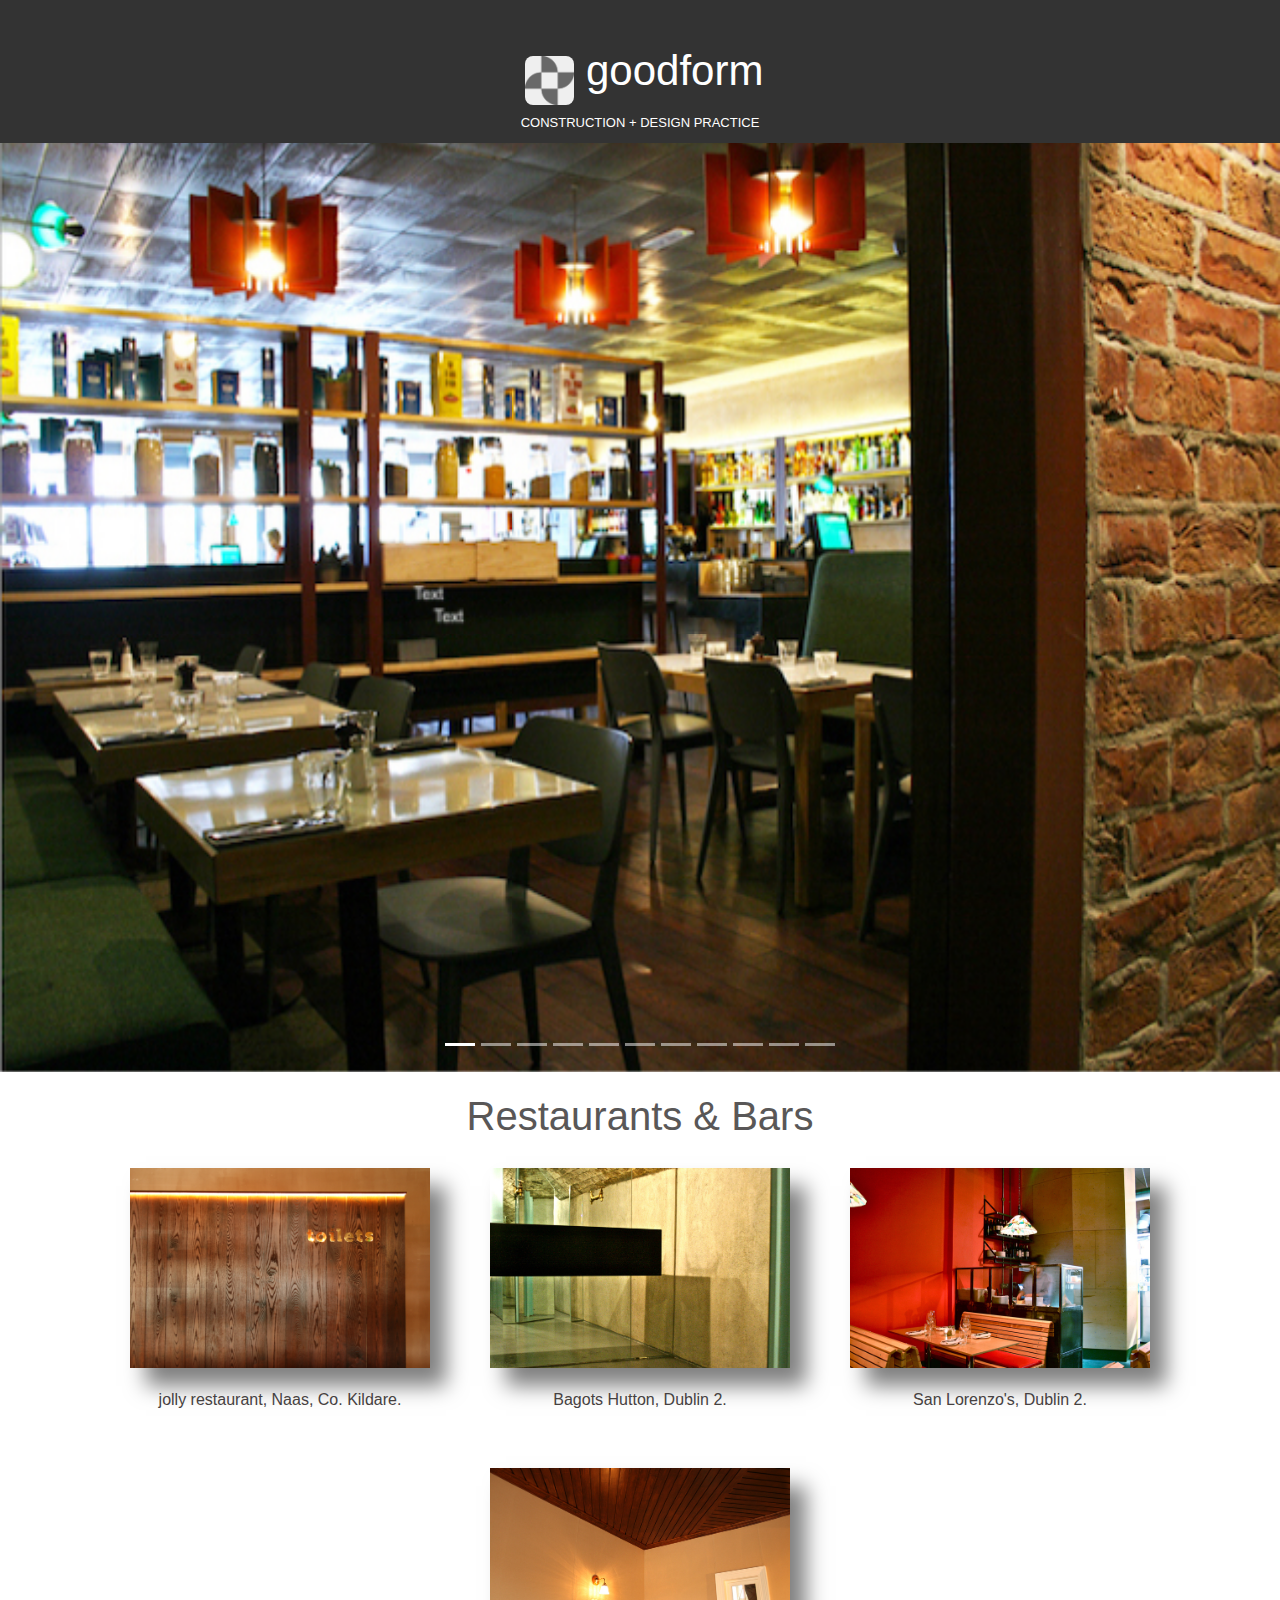
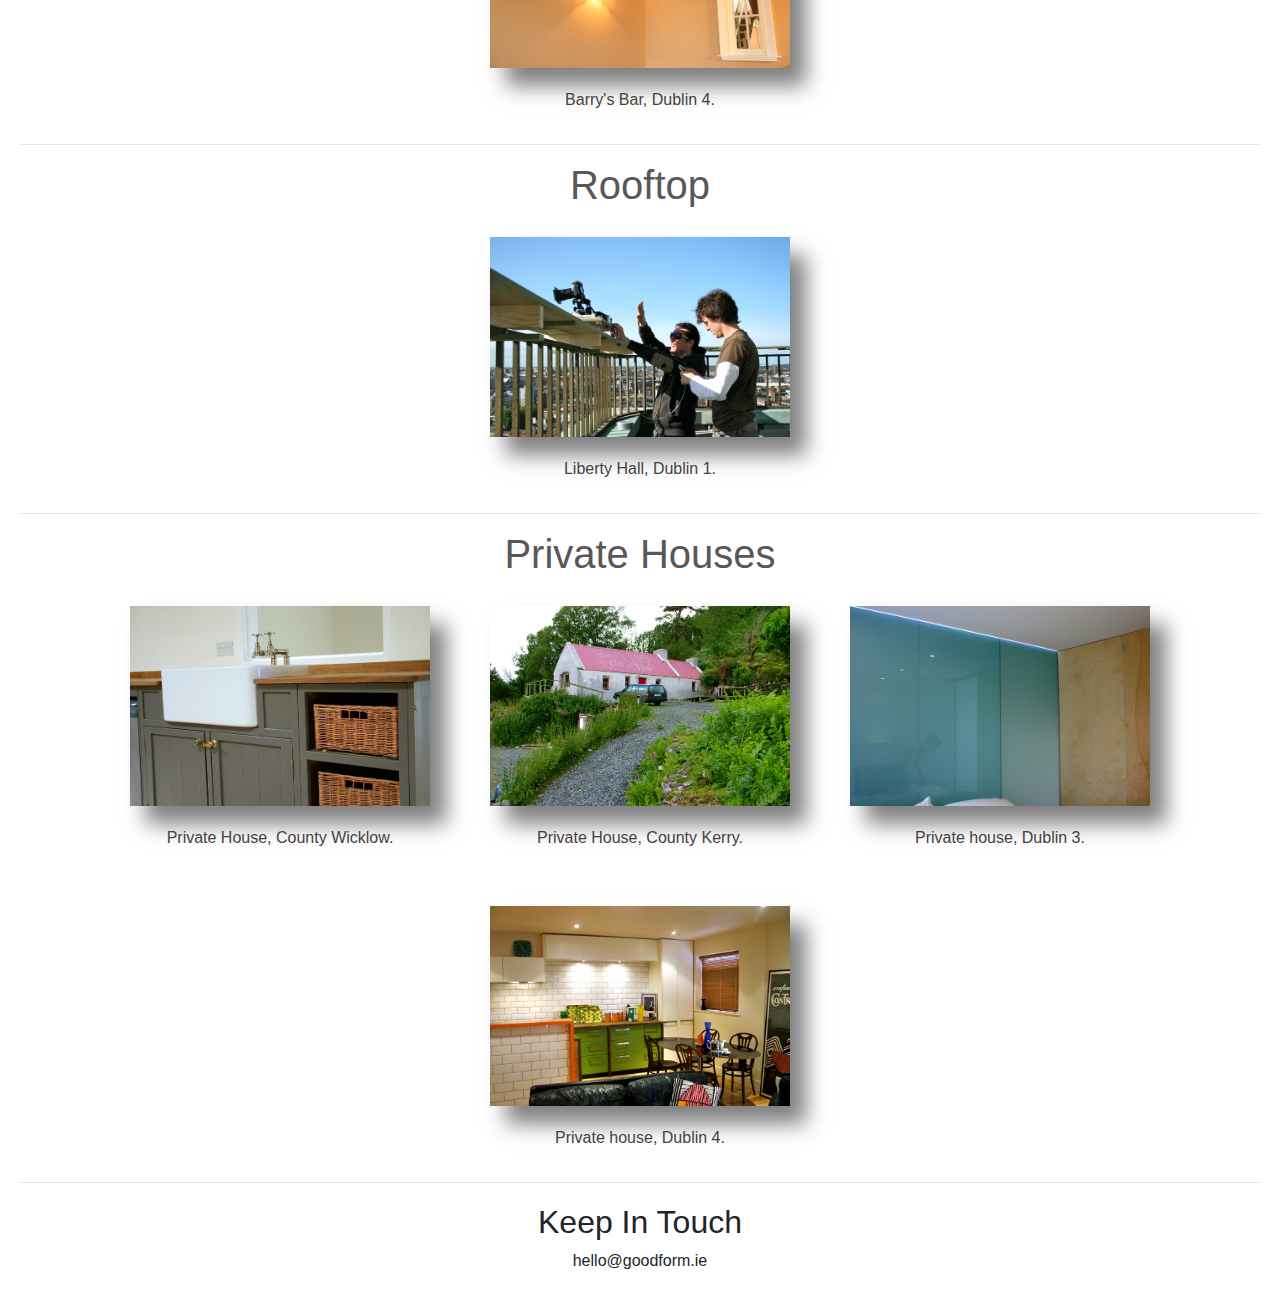
==== commit 7616479a: "font: helvetica" ====
--- a/index.html
+++ b/index.html
@@ -3,7 +3,7 @@
 <head>
     <meta charset="UTF-8">
     <meta name="viewport" content="width=device-width, initial-scale=1.0">
-    <title>GoodForm</title>
+    <title>goodform</title>
     <link rel="stylesheet" href="./css/main.css">
     <link rel="stylesheet" href="https://cdn.jsdelivr.net/npm/bootstrap@4.0.0/dist/css/bootstrap.min.css" integrity="sha384-Gn5384xqQ1aoWXA+058RXPxPg6fy4IWvTNh0E263XmFcJlSAwiGgFAW/dAiS6JXm" crossorigin="anonymous">
     <link rel="preconnect" href="https://fonts.googleapis.com">
@@ -177,13 +177,13 @@
         </div>
     </section>
 
-    <div class="credits">
+    <!-- <div class="credits">
         <p>credits</p>
         <p>all images and content</p>
         <p>© goodform 2013</p>
         <p>site design by</p>
-        <p>distinctive repetition</p>
-    </div>
+        <p></p>
+    </div> -->
     <script src="js/main.js"></script>    
     <script src="https://code.jquery.com/jquery-3.2.1.slim.min.js" integrity="sha384-KJ3o2DKtIkvYIK3UENzmM7KCkRr/rE9/Qpg6aAZGJwFDMVNA/GpGFF93hXpG5KkN" crossorigin="anonymous"></script>
     <script src="https://cdn.jsdelivr.net/npm/popper.js@1.12.9/dist/umd/popper.min.js" integrity="sha384-ApNbgh9B+Y1QKtv3Rn7W3mgPxhU9K/ScQsAP7hUibX39j7fakFPskvXusvfa0b4Q" crossorigin="anonymous"></script>
--- a/css/main.css
+++ b/css/main.css
@@ -2,7 +2,8 @@
     margin: 0;
     padding: 0;
     box-sizing: border-box;
-    font-family: "Montserrat", sans-serif;
+    /*font-family: "Montserrat", sans-serif;*/
+    font-family: helvetica, arial, sans-serif;
 }
 
 .brand img{
@@ -139,7 +140,8 @@
     text-transform: uppercase;
 }
 .sub-section-title{
-    font-family: "Playfair Display", serif;
+    /* font-family: "Playfair Display", serif; */
+    font-family: helvetica, arial, sans-serif;
     color:#595757;
 }
 .contact-section{
@@ -171,3 +173,43 @@
     border-radius: 8px;
     margin: 8px;
 }
+
+@media (min-width: 768px) {
+    .carousel-inner img{
+        height: 950px;
+    }
+
+    .portfolio-works{
+        display: flex;
+        flex-wrap: wrap;
+        justify-content: center;
+        gap: 20px;
+    }
+    .portfolio-image{
+        width: 300px;
+    }
+    .template-main-image{
+        background-size: contain;
+        height: auto;
+    }
+    .template-content{
+        top:733px;
+    }
+    .template-gallery{
+        display: flex;
+        flex-wrap: wrap;
+        justify-content: center;
+        gap: 20px;
+    }
+    .subtitle_section{
+        font-size: 19px;
+    }
+    .title_section{
+        font-size: 32px;
+    }
+    .description{
+        font-size: 20px;
+        padding: 49px;
+    }
+}
+
